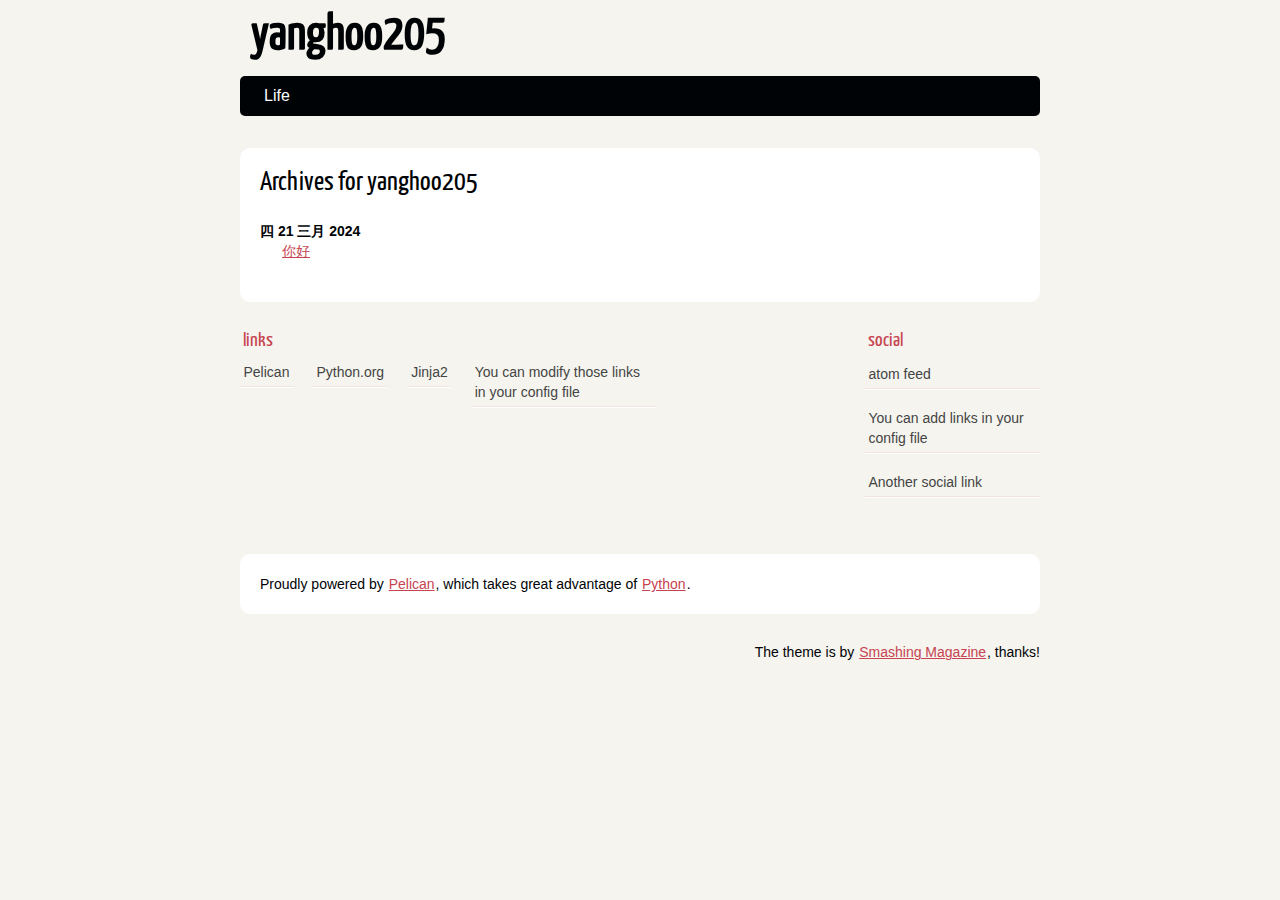
==== archives.html @ f71a0e78 "Generate Pelican site" ====
<!DOCTYPE html>
<html lang="zh">
        <head>
                        <meta charset="utf-8" />
                        <meta name="viewport" content="width=device-width, initial-scale=1.0" />
                        <meta name="generator" content="Pelican" />
                        <title>yanghoo205</title>
                        <link rel="stylesheet" href="/theme/css/main.css" />
                                <link href="/feeds/all.atom.xml" type="application/atom+xml" rel="alternate" title="yanghoo205 Atom Feed" />
        </head>

        <body id="index" class="home">
                <header id="banner" class="body">
                        <h1><a href="/">yanghoo205</a></h1>
                        <nav><ul>
                                                <li><a href="/category/life.html">Life</a></li>
                        </ul></nav>
                </header><!-- /#banner -->
    <section id="content" class="body">
        <h1>Archives for yanghoo205</h1>

        <dl>
                <dt>四 21 三月 2024</dt>
                <dd><a href="/ni-hao.html">你好</a></dd>
        </dl>
    </section>
                <section id="extras" class="body">
                                <div class="blogroll">
                                        <h2>links</h2>
                                        <ul>
                                                        <li><a href="https://getpelican.com/">Pelican</a></li>
                                                        <li><a href="https://www.python.org/">Python.org</a></li>
                                                        <li><a href="https://palletsprojects.com/p/jinja/">Jinja2</a></li>
                                                        <li><a href="#">You can modify those links in your config file</a></li>
                                        </ul>
                                </div><!-- /.blogroll -->
                                <div class="social">
                                        <h2>social</h2>
                                        <ul>
                                                        <li><a href="/feeds/all.atom.xml" type="application/atom+xml" rel="alternate">atom feed</a></li>

                                                        <li><a href="#">You can add links in your config file</a></li>
                                                        <li><a href="#">Another social link</a></li>
                                        </ul>
                                </div><!-- /.social -->
                </section><!-- /#extras -->

                <footer id="contentinfo" class="body">
                        <address id="about" class="vcard body">
                                Proudly powered by <a rel="nofollow" href="https://getpelican.com/">Pelican</a>, which takes great advantage of <a rel="nofollow" href="https://www.python.org/">Python</a>.
                        </address><!-- /#about -->

                        <p>The theme is by <a rel="nofollow" href="https://www.smashingmagazine.com/2009/08/designing-a-html-5-layout-from-scratch/">Smashing Magazine</a>, thanks!</p>
                </footer><!-- /#contentinfo -->

        </body>
</html>
---- theme/css/main.css ----
/*
	Name: Smashing HTML5
	Date: July 2009
	Description: Sample layout for HTML5 and CSS3 goodness.
	Version: 1.0
	License: MIT <https://opensource.org/licenses/MIT>
	Licensed by: Smashing Media GmbH <https://www.smashingmagazine.com/>
	Original author: Enrique Ramírez <http://enrique-ramirez.com/>
*/

/* Imports */
@import url("reset.css");
@import url("pygment.css");
@import url("typogrify.css");
@import url("fonts.css");

/***** Global *****/
/* Body */
body {
    background: #F5F4EF;
    color: #000305;
    font-size: 87.5%; /* Base font size: 14px */
    font-family: 'Trebuchet MS', Trebuchet, 'Lucida Sans Unicode', 'Lucida Grande', 'Lucida Sans', Arial, sans-serif;
    line-height: 1.429;
    margin: 0;
    padding: 0;
    text-align: left;
}

/* Headings */
h1 {font-size: 2em }
h2 {font-size: 1.571em}	/* 22px */
h3 {font-size: 1.429em}	/* 20px */
h4 {font-size: 1.286em}	/* 18px */
h5 {font-size: 1.143em}	/* 16px */
h6 {font-size: 1em}		/* 14px */

h1, h2, h3, h4, h5, h6 {
    font-weight: 400;
    line-height: 1.1;
    margin-bottom: .8em;
    font-family: 'Yanone Kaffeesatz', arial, serif;
}

h3, h4, h5, h6 { margin-top: .8em; }

hr { border: 2px solid #EEEEEE; }

/* Anchors */
a {outline: 0;}
a img {border: 0px; text-decoration: none;}
a:link, a:visited {
    color: #C74350;
    padding: 0 1px;
    text-decoration: underline;
}
a:hover, a:active {
    background-color: #C74350;
    color: #fff;
    text-decoration: none;
    text-shadow: 1px 1px 1px #333;
}

h1 a:hover {
    background-color: inherit
}

/* Paragraphs */
div.line-block,
p { margin-top: 1em;
    margin-bottom: 1em;}

strong, b {font-weight: bold;}
em, i {font-style: italic;}

/* Lists */
ul {
    list-style: outside disc;
    margin: 0em 0 0 1.5em;
}

ol {
    list-style: outside decimal;
    margin: 0em 0 0 1.5em;
}

li { margin-top: 0.5em;
    margin-bottom: 1em; }

.post-info {
    float:right;
    margin:10px;
    padding:5px;
}

.post-info p{
    margin-top: 1px;
    margin-bottom: 1px;
}

.readmore { float: right }

dl {margin: 0 0 1.5em 0;}
dt {font-weight: bold;}
dd {margin-left: 1.5em;}

pre{background-color:  rgb(238, 238, 238); padding: 10px; margin: 10px; overflow: auto;}

/* Quotes */
blockquote {
    margin: 20px;
    font-style: italic;
}
cite {}

q {}

div.note {
    float: right;
    margin: 5px;
    font-size: 85%;
    max-width: 300px;
}

/* Tables */
table {margin: .5em auto 1.5em auto; width: 98%;}

	/* Thead */
thead th {padding: .5em .4em; text-align: left;}
thead td {}

	/* Tbody */
tbody td {padding: .5em .4em;}
tbody th {}

tbody .alt td {}
tbody .alt th {}

	/* Tfoot */
tfoot th {}
tfoot td {}

/* HTML5 tags */
header, section, footer,
aside, nav, article, figure {
    display: block;
}

/***** Layout *****/
.body {clear: both; margin: 0 auto; max-width: 800px;}
img { max-width: 100%; }
img.right, figure.right, div.figure.align-right {
    float: right;
    margin: 0 0 2em 2em;
}
img.left, figure.left, div.figure.align-left {
    float: left;
    margin: 0 2em 2em 0;
}

/* .rst support */
div.figure img, figure img {  /* to fill figure exactly */
    max-width: 100%;
}
div.figure p.caption, figure p.caption { /* margin provided by figure */
    margin-top: 0;
    margin-bottom: 0;
}

/*
	Header
*****************/
#banner {
    margin: 0 auto;
    padding: 0.8em 0 0 0;
}

	/* Banner */
#banner h1 {
    font-size: 3.571em;
    line-height: 1.0;
    margin-bottom: .3em;
}

#banner h1 a:link, #banner h1 a:visited {
    color: #000305;
    display: block;
    font-weight: bold;
    margin: 0 0 0 .2em;
    text-decoration: none;
}
#banner h1 a:hover, #banner h1 a:active {
    background: none;
    color: #C74350;
    text-shadow: none;
}

#banner h1 strong {font-size: 0.36em; font-weight: normal;}

	/* Main Nav */
#banner nav {
    background: #000305;
    font-size: 1.143em;
    overflow: auto;
    line-height: 30px;
    margin: 0 auto 2em auto;
    padding: 0;
    text-align: center;
    max-width: 800px;

    border-radius: 5px;
    -moz-border-radius: 5px;
    -webkit-border-radius: 5px;
}

#banner nav ul {list-style: none; margin: 0 auto; max-width: 800px;}
#banner nav li {float: left; display: inline; margin: 0;}

#banner nav a:link, #banner nav a:visited {
    color: #fff;
    display: inline-block;
    height: 30px;
    padding: 5px 1.5em;
    text-decoration: none;
}
#banner nav a:hover, #banner nav a:active,
#banner nav .active a:link, #banner nav .active a:visited {
    background: #C74451;
    color: #fff;
    text-shadow: none !important;
}

#banner nav li:first-child a {
    border-top-left-radius: 5px;
    -moz-border-radius-topleft: 5px;
    -webkit-border-top-left-radius: 5px;

    border-bottom-left-radius: 5px;
    -moz-border-radius-bottomleft: 5px;
    -webkit-border-bottom-left-radius: 5px;
}

/*
	Featured
*****************/
#featured {
    background: #fff;
    margin-bottom: 2em;
    overflow: hidden;
    padding: 20px;
    max-width: 760px;

    border-radius: 10px;
    -moz-border-radius: 10px;
    -webkit-border-radius: 10px;
}

#featured figure {
    border: 2px solid #eee;
    float: right;
    margin: 0.786em 2em 0 5em;
    max-width: 248px;
}
#featured figure img {display: block; float: right;}

#featured h2 {color: #C74451; font-size: 1.714em; margin-bottom: 0.333em;}
#featured h3 {font-size: 1.429em; margin-bottom: .5em;}

#featured h3 a:link, #featured h3 a:visited {color: #000305; text-decoration: none;}
#featured h3 a:hover, #featured h3 a:active {color: #fff;}

/*
	Body
*****************/
#content {
    background: #fff;
    margin-bottom: 2em;
    overflow: hidden;
    padding: 20px 20px;
    max-width: 760px;

    border-radius: 10px;
    -moz-border-radius: 10px;
    -webkit-border-radius: 10px;
}

/*
	Extras
*****************/
#extras {margin: 0 auto 3em auto; overflow: hidden;}

#extras ul {list-style: none; margin: 0;}
#extras li {border-bottom: 1px solid #fff;}
#extras h2 {
    color: #C74350;
    font-size: 1.429em;
    margin-bottom: .25em;
    padding: 0 3px;
}

#extras a:link, #extras a:visited {
    color: #444;
    display: block;
    border-bottom: 1px solid #F4E3E3;
    text-decoration: none;
    padding: .3em .25em;
}

#extras a:hover, #extras a:active {color: #fff;}

	/* Blogroll */
#extras .blogroll {
    float: left;
    max-width: 615px;
}

#extras .blogroll li {float: left; margin: 0 20px 0 0; max-width: 185px;}

	/* Social */
#extras .social {
    float: right;
    max-width: 175px;
}

/*
	About
*****************/
#about {
    background: #fff;
    font-style: normal;
    margin-bottom: 2em;
    overflow: hidden;
    padding: 20px;
    text-align: left;
    max-width: 760px;

    border-radius: 10px;
    -moz-border-radius: 10px;
    -webkit-border-radius: 10px;
}

#about .primary {float: left; max-width: 165px;}
#about .primary strong {color: #C64350; display: block; font-size: 1.286em;}
#about .photo {float: left; margin: 5px 20px;}

#about .url:link, #about .url:visited {text-decoration: none;}

#about .bio {float: right; max-width: 500px;}

/*
	Footer
*****************/
#contentinfo {padding-bottom: 2em; text-align: right;}

/***** Sections *****/
/* Blog */
.hentry {
    display: block;
    clear: both;
    border-top: 1px solid #eee;
    padding: 1.5em 0;
}
li:first-child .hentry, #content > .hentry {border: 0; margin: 0;}
#content > .hentry {padding: 1em 0;}
.hentry img{display : none ;}
.entry-title {font-size: 3em; margin-bottom: 10px; margin-top: 0;}
.entry-title a:link, .entry-title a:visited {text-decoration: none; color: #333;}
.entry-title a:visited {background-color: #fff;}

.hentry .post-info * {font-style: normal;}

	/* Content */
.hentry footer {margin-bottom: 2em;}
.hentry footer address {display: inline;}
#posts-list footer address {display: block;}

	/* Blog Index */
#posts-list {list-style: none; margin: 0;}
#posts-list .hentry {padding-left: 10px; position: relative;}

#posts-list footer {
    left: 10px;
    position: relative;
    float: left;
    top: 0.5em;
    max-width: 190px;
}

	/* About the Author */
#about-author {
    background: #f9f9f9;
    clear: both;
    font-style: normal;
    margin: 2em 0;
    padding: 10px 20px 15px 20px;

    border-radius: 5px;
    -moz-border-radius: 5px;
    -webkit-border-radius: 5px;
}

#about-author strong {
    color: #C64350;
    clear: both;
    display: block;
    font-size: 1.429em;
}

#about-author .photo {border: 1px solid #ddd; float: left; margin: 5px 1em 0 0;}

	/* Comments */
#comments-list {list-style: none; margin: 0 1em;}
#comments-list blockquote {
    background: #f8f8f8;
    clear: both;
    font-style: normal;
    margin: 0;
    padding: 15px 20px;

    border-radius: 5px;
    -moz-border-radius: 5px;
    -webkit-border-radius: 5px;
}
#comments-list footer {color: #888; padding: .5em 1em 0 0; text-align: right;}

#comments-list li:nth-child(2n) blockquote {background: #F5f5f5;}

	/* Add a Comment */
#add-comment label {clear: left; float: left; text-align: left; max-width: 150px;}
#add-comment input[type='text'],
#add-comment input[type='email'],
#add-comment input[type='url'] {float: left; max-width: 200px;}

#add-comment textarea {float: left; height: 150px; max-width: 495px;}

#add-comment p.req {clear: both; margin: 0 .5em 1em 0; text-align: right;}

#add-comment input[type='submit'] {float: right; margin: 0 .5em;}
#add-comment * {margin-bottom: .5em;}
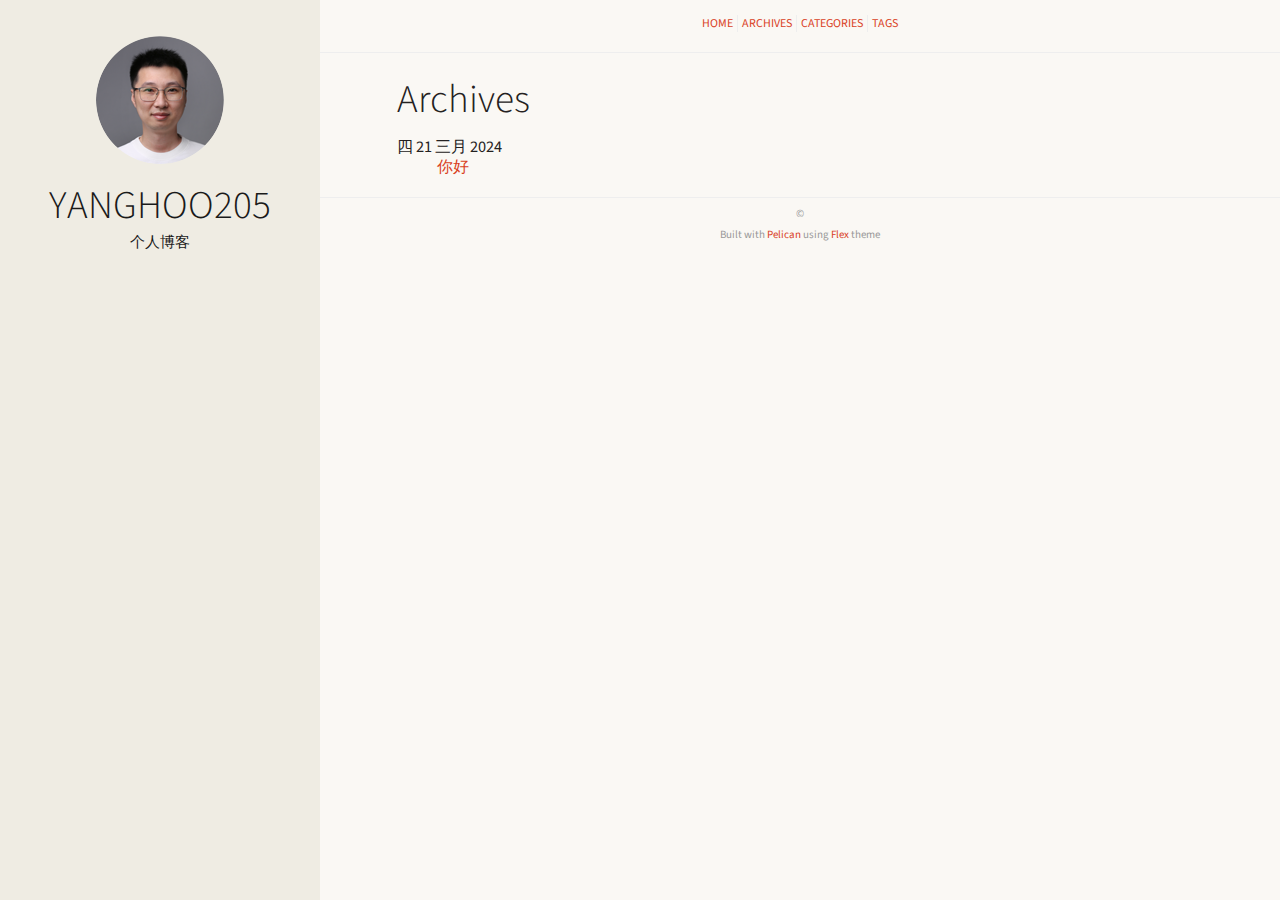
==== commit 633e474e: "Generate Pelican site" ====
--- a/archives.html
+++ b/archives.html
@@ -1,57 +1,133 @@
+
 <!DOCTYPE html>
 <html lang="zh">
-        <head>
-                        <meta charset="utf-8" />
-                        <meta name="viewport" content="width=device-width, initial-scale=1.0" />
-                        <meta name="generator" content="Pelican" />
-                        <title>yanghoo205</title>
-                        <link rel="stylesheet" href="/theme/css/main.css" />
-                                <link href="/feeds/all.atom.xml" type="application/atom+xml" rel="alternate" title="yanghoo205 Atom Feed" />
-        </head>
+<head>
+  <meta charset="utf-8" />
+  <meta http-equiv="X-UA-Compatible" content="IE=edge" />
+  <meta name="HandheldFriendly" content="True" />
+  <meta name="viewport" content="width=device-width, initial-scale=1.0" />
+  <meta name="robots" content="" />
 
-        <body id="index" class="home">
-                <header id="banner" class="body">
-                        <h1><a href="/">yanghoo205</a></h1>
-                        <nav><ul>
-                                                <li><a href="/category/life.html">Life</a></li>
-                        </ul></nav>
-                </header><!-- /#banner -->
-    <section id="content" class="body">
-        <h1>Archives for yanghoo205</h1>
+  <link href="https://fonts.googleapis.com/css2?family=Source+Code+Pro:ital,wght@0,400;0,700;1,400&family=Source+Sans+Pro:ital,wght@0,300;0,400;0,700;1,400&display=swap" rel="stylesheet">
 
-        <dl>
-                <dt>四 21 三月 2024</dt>
-                <dd><a href="/ni-hao.html">你好</a></dd>
-        </dl>
-    </section>
-                <section id="extras" class="body">
-                                <div class="blogroll">
-                                        <h2>links</h2>
-                                        <ul>
-                                                        <li><a href="https://getpelican.com/">Pelican</a></li>
-                                                        <li><a href="https://www.python.org/">Python.org</a></li>
-                                                        <li><a href="https://palletsprojects.com/p/jinja/">Jinja2</a></li>
-                                                        <li><a href="#">You can modify those links in your config file</a></li>
-                                        </ul>
-                                </div><!-- /.blogroll -->
-                                <div class="social">
-                                        <h2>social</h2>
-                                        <ul>
-                                                        <li><a href="/feeds/all.atom.xml" type="application/atom+xml" rel="alternate">atom feed</a></li>
+    <link rel="stylesheet" type="text/css" href="/theme/stylesheet/style.min.css">
 
-                                                        <li><a href="#">You can add links in your config file</a></li>
-                                                        <li><a href="#">Another social link</a></li>
-                                        </ul>
-                                </div><!-- /.social -->
-                </section><!-- /#extras -->
 
-                <footer id="contentinfo" class="body">
-                        <address id="about" class="vcard body">
-                                Proudly powered by <a rel="nofollow" href="https://getpelican.com/">Pelican</a>, which takes great advantage of <a rel="nofollow" href="https://www.python.org/">Python</a>.
-                        </address><!-- /#about -->
+    <link id="pygments-light-theme" rel="stylesheet" type="text/css"
+          href="/theme/pygments/monokai.min.css">
 
-                        <p>The theme is by <a rel="nofollow" href="https://www.smashingmagazine.com/2009/08/designing-a-html-5-layout-from-scratch/">Smashing Magazine</a>, thanks!</p>
-                </footer><!-- /#contentinfo -->
 
-        </body>
+
+  <link rel="stylesheet" type="text/css" href="/theme/font-awesome/css/fontawesome.css">
+  <link rel="stylesheet" type="text/css" href="/theme/font-awesome/css/brands.css">
+  <link rel="stylesheet" type="text/css" href="/theme/font-awesome/css/solid.css">
+
+
+
+  <!-- Chrome, Firefox OS and Opera -->
+  <meta name="theme-color" content="#333">
+  <!-- Windows Phone -->
+  <meta name="msapplication-navbutton-color" content="#333">
+  <!-- iOS Safari -->
+  <meta name="apple-mobile-web-app-capable" content="yes">
+  <meta name="apple-mobile-web-app-status-bar-style" content="black-translucent">
+  <!-- Microsoft EDGE -->
+  <meta name="msapplication-TileColor" content="#333">
+
+
+
+
+
+
+
+
+
+ 
+
+    <meta name="author" content="yes" />
+    <meta name="description" content="分享技术与生活" />
+  <meta property="og:site_name" content="yanghoo205"/>
+  <meta property="og:type" content="blog"/>
+  <meta property="og:title" content="yanghoo205"/>
+  <meta property="og:description" content="分享技术与生活"/>
+  <meta property="og:locale" content="en_US"/>
+  <meta property="og:url" content=""/>
+
+  <title>yanghoo205 &ndash; Archives</title>
+
+
+</head>
+<body class="light-theme">
+
+<aside>
+  <div>
+    <a href="/">
+      <img src="/theme/img/profile.png" alt="YANGHOO205" title="YANGHOO205">
+    </a>
+
+    <h1>
+      <a href="/">YANGHOO205</a>
+    </h1>
+
+    <p>个人博客</p>
+
+
+
+    <ul class="social">
+      <li>
+        <a class="sc-Github"
+           href="https://github.com/almensu"
+           target="_blank">
+          <i class="fa-brands fa-Github"></i>
+        </a>
+      </li>
+    </ul>
+  </div>
+
+</aside>
+  <main>
+
+<nav>
+  <a href="/">Home</a>
+
+  <a href="/archives.html">Archives</a>
+  <a href="/categories.html">Categories</a>
+  <a href="/tags.html">Tags</a>
+
+
+</nav>
+
+<article class="single">
+  <header>
+    <h1 id="archives">Archives</h1>
+  </header>
+  <div>
+    <dl>
+
+          <dt>四 21 三月 2024</dt>
+
+        <dd>
+          <a href="/ni-hao.html">你好</a>
+        </dd>
+    </dl>
+  </div>
+</article>
+
+<footer>
+<p>&copy;  </p>
+<p>
+Built with <a href="http://getpelican.com" target="_blank">Pelican</a> using <a href="http://bit.ly/flex-pelican" target="_blank">Flex</a> theme
+</p></footer>  </main>
+
+<script type="application/ld+json">
+{
+  "@context" : "http://schema.org",
+  "@type" : "Blog",
+  "name": " yanghoo205 ",
+  "url" : "",
+  "image": "",
+  "description": "分享技术与生活"
+}
+</script>
+</body>
 </html>--- a/theme/stylesheet/style.min.css
+++ b/theme/stylesheet/style.min.css
@@ -0,0 +1 @@
+body,html{width:100%;height:100%}h1,h2,h3,h4,h5,h6{font-weight:300;line-height:1.1}h1{font-size:2.4em}h2{font-size:2em}h3{font-size:1.6em}h4{font-size:1.36em}h5{font-size:1.2em}h6{font-size:1.1em}body{margin:0;padding:0;background-color:#faf8f4;color:#242121;font-family:'Source Sans Pro',Roboto,'Open Sans','Liberation Sans','DejaVu Sans',Verdana,Helvetica,Arial,sans-serif;font-size:1.02em;line-height:1.2em}a{color:#d9411e;text-decoration:none}a:hover{color:#ff5a09}hr{color:#eee;background-color:#eee;height:1px;border:none;margin-top:40px;margin-bottom:40px}img{max-width:100%}aside{background-color:#efece3;color:#1a1a1a;text-align:center}aside a{color:#1a1a1a}aside a:hover{color:#242121}aside div{padding:20px;margin:0}aside div img{border-radius:50%;max-width:140px}aside div h1{margin:15px 0 5px 0}aside div p{margin:0 0 15px 0;font-size:.92em}aside nav ul li{display:inline;line-height:1.6em;font-size:1.28em;text-transform:lowercase}main nav{text-align:center;text-transform:uppercase;padding:14px 0 14px 0;border-bottom:#eee 1px solid;font-size:0}main .translations a,main nav a{font-size:12px;padding:0 4px;border-right:#eee 1px solid}main .translations :last-child,main nav :last-child{border-right:none}main .neighbors{margin:4% 0 4% 0;height:20px}main .pagination{margin:4% 8% 4% 8%;height:20px}main .social-share p{font-size:.8em}main article{margin:0 8% 2% 8%}main article header h1,main article header h2{margin-bottom:0}main article header p{color:#999;font-size:.86em}main article header .translations{float:right}main article header .translations .active{font-weight:600}main article code,main article kbd,main article pre,main article samp{font-family:'Source Code Pro',Consolas,'Liberation Mono','DejaVu Sans Mono',monospace}main article blockquote,main article pre{background-color:rgba(128,128,128,.05);border-top-right-radius:5px;border-bottom-right-radius:5px;border-left:8px solid rgba(128,128,128,.075);border-left-width:10px}main article blockquote{margin:0;padding:10px 20px;font-weight:300;font-size:1.1em}main article pre{padding:4px;font-size:.9em;overflow-x:auto}main article samp{white-space:pre;display:block;overflow-x:auto}main article kbd{padding:.1em .6em;border:1px solid rgba(63,63,63,.25);box-shadow:0 1px 0 rgba(63,63,63,.25);background-color:#fff;color:#333;border-radius:3px;display:inline-block;margin:0 .1em;white-space:nowrap;font-size:.78em}main article :not(pre)>code{font-size:.8em;white-space:nowrap;color:#c25;padding:1px 3px;background-color:#f7f7f9;border:1px solid #e1e1e8;border-radius:3px}main article .comment-count{font-size:.8em}main article table{border-collapse:collapse;border-spacing:0}main article table thead:first-child tr:first-child th{border-top:0}main article table td,main article table th{padding:8px;line-height:20px;vertical-align:top;border-top:1px solid #ddd}main article table.highlighttable{width:100%;table-layout:fixed}main article table.highlighttable td{border-style:none;padding:0}main article table.highlighttable td.linenos{width:2.5em}main article table.highlighttable td.linenos pre{padding-right:.8em;background-color:inherit;text-align:right}main article section#isso-thread .auth-section .input-wrapper{margin-right:5px}main article .toc{margin-top:2em}main article .toc .toctitle{font-size:1.3em}main article .toc ul{list-style:none;padding-inline-start:1rem}main article .toc>ul{padding:0}main footer{padding-top:4px;border-top:#eee 1px solid}main footer p{margin:2px;text-align:center;padding:0 40px 0 40px;color:#999;font-size:11px}main footer span.footer-separator{margin:0 6px}.tag-cloud a{background-color:#d9411e;padding:.2em .6em .2em;font-size:.74em;line-height:1;color:#fff;text-align:center;white-space:nowrap;vertical-align:baseline;border-radius:.25em}.tag-cloud a:hover{background-color:#ff5a09}a.btn,section#isso-thread section.auth-section p.post-action input{background-color:#d9411e;padding:.6em .6em;font-size:.8em;line-height:1;color:#fff;text-align:center;white-space:nowrap;vertical-align:baseline;border:none;border-radius:.25em}a.btn:hover{background-color:#ff5a09}.center,.text-center{text-align:center}.img-center{margin-left:auto;margin-right:auto;display:block}.align-center{margin-left:auto;margin-right:auto;display:block}.float-left{float:left}.float-right{float:right}div.related-posts{margin:15px 0 15px 0;padding-bottom:20px;border-top:#eee 1px solid;border-bottom:#eee 1px solid}div.related-posts h4{margin:20px 0 25px 0}div.related-posts ul{font-size:1.1em;padding-left:12px}div.related-posts ul li{padding:4px 0 4px 0}ul.list,ul.related-posts,ul.social{list-style-type:none;margin:0;padding:0}ul.list{padding:1em 0 1em 0}ul.list li{padding:4px}ul.social{font-size:1.6em;padding-top:20px}ul.social li{display:inline}ul.social a:hover{z-index:2;-webkit-transform:translateY(-2px);transform:translateY(-2px)}ul.social a{display:inline-block;width:36px;height:36px;border-radius:100%;text-align:center;font-size:.8em;line-height:36px}ul.social a.sc-facebook{background-color:#3e5b98}ul.social a.sc-google{background-color:#d93e2d}ul.social a.sc-instagram{background-color:#125688}ul.social a.sc-keybase{background-color:#4c8dff}ul.social a.sc-pinterest{background-color:#c92619}ul.social a.sc-linkedin{background-color:#3371b7}ul.social a.sc-medium{background-color:#00ab6b}ul.social a.sc-rss{background-color:#f26109}ul.social a.sc-stack-overflow{background-color:#f90}ul.social a.sc-tumblr{background-color:#36465d}ul.social a.sc-twitch{background-color:#a970ff}ul.social a.sc-twitter{background-color:#4da7de}ul.social a.sc-youtube{background-color:#e02a20}ul.social a.sc-github,ul.social a.sc-github-alt{background-color:#111010}ul.social a.sc-at,ul.social a.sc-envelope,ul.social a.sc-mailbox{background-color:#578ad6}ul.social a.sc-reddit{background-color:#ff4500}ul.social a.sc-soundcloud{background-color:#f50}ul.social a.sc-gitlab{background-color:#fca326}ul.social a.sc-xing{background-color:#007575}ul.social a.sc-bitbucket{background-color:#0747a6}ul.social a.sc-mastodon{background-color:#3088d4}ul.social a.sc-diaspora{color:#000;background-color:#d5d5d5}ul.social a.sc-flickr{background-color:#ff0084}ul.social a.sc-lastfm{background-color:#d92323}.ads-aside{display:inline-block;height:90px;width:70%}.ads-responsive{display:inline-block;margin:6px 0 6px 0;width:90%;height:70px;margin-left:5%}@media screen and (min-width:768px){aside{width:25vw;height:100vh;position:fixed;z-index:1000;top:0;left:0}aside div{padding:36px 18px}aside div nav ul li{padding:0!important;display:block}aside div ul.social{padding-top:32px}main{height:100vh;position:relative;padding-left:25vw}main article{max-width:760px}main article ul.list li{padding:2px}.ads-aside{height:250px}.ads-responsive{height:90px}}div.admonition{margin-bottom:2.5rem;border-radius:4px;padding:.5em 1.25em 1.25em 1.25em}div.admonition p.admonition-title::before{display:inline-block;font-style:normal;font-variant:normal;text-rendering:auto;font-family:"Font Awesome 5 Free"}div.admonition p.admonition-title{font-weight:600;line-height:1.25em;margin-bottom:1.25em;margin-top:inherit}div.admonition div,div.admonition p,div.admonition pre{margin-bottom:0}div.admonition{color:#242121;background-color:#ccc}div.admonition.attention{color:#856404;background-color:#fff3cd}div.admonition.attention p.admonition-title::before{content:"\f071\00a0 "}div.admonition.caution{color:#856404;background-color:#fff3cd}div.admonition.caution p.admonition-title::before{content:"\f071\00a0 "}div.admonition.danger{color:#721c24;background-color:#f8d7da}div.admonition.danger p.admonition-title::before{content:"\f06a\00a0 "}div.admonition.error{color:#721c24;background-color:#f8d7da}div.admonition.error p.admonition-title::before{content:"\f06a\00a0 "}div.admonition.hint{color:#004085;background-color:#cce5ff}div.admonition.hint p.admonition-title::before{content:"\f0eb\00a0 "}div.admonition.important{color:#155724;background-color:#d4edda}div.admonition.important p.admonition-title::before{content:"\f05a\00a0 "}div.admonition.note{color:#155724;background-color:#d4edda}div.admonition.note p.admonition-title::before{content:"\f05a\00a0 "}div.admonition.tip{color:#004085;background-color:#cce5ff}div.admonition.tip p.admonition-title::before{content:"\f0eb\00a0 "}div.admonition.warning{color:#856404;background-color:#fff3cd}div.admonition.warning p.admonition-title::before{content:"\f071\00a0 "}div.figure,figure{font-size:90%;color:#6c757d}div.figure figcaption,figure figcaption{margin-top:.5em;text-align:center;color:#242121}div.figure img,figure img{vertical-align:middle;line-height:1;display:inline}div.figure p,figure p{margin-top:0;margin-bottom:0}div.figure p.caption,figure p.caption{font-style:italic}div.figure div.legend,figure div.legend{text-align:initial}div.figure.align-left,figure.align-left{text-align:left}div.figure.align-center,figure.align-center{text-align:center}div.figure.align-right,figure.align-right{text-align:right}.github-corner:hover .octo-arm{animation:octocat-wave 560ms ease-in-out}@keyframes octocat-wave{0%,100%{transform:rotate(0)}20%,60%{transform:rotate(-25deg)}40%,80%{transform:rotate(10deg)}}@media (max-width:500px){.github-corner:hover .octo-arm{animation:none}.github-corner .octo-arm{animation:octocat-wave 560ms ease-in-out}}--- a/theme/pygments/monokai.min.css
+++ b/theme/pygments/monokai.min.css
@@ -0,0 +1 @@
+.highlight .hll{background-color:#49483e}.highlight{background:#272822;color:#f8f8f2}.highlight .c{color:#75715e}.highlight .err{color:#960050;background-color:#1e0010}.highlight .k{color:#66d9ef}.highlight .l{color:#ae81ff}.highlight .n{color:#f8f8f2}.highlight .o{color:#f92672}.highlight .p{color:#f8f8f2}.highlight .c1,.highlight .ch,.highlight .cm,.highlight .cp,.highlight .cpf,.highlight .cs{color:#75715e}.highlight .gd{color:#f92672}.highlight .ge{font-style:italic}.highlight .gi{color:#a6e22e}.highlight .go{color:#66d9ef}.highlight .gp{color:#f92672}.highlight .gp,.highlight .gs{font-weight:700}.highlight .gu{color:#75715e}.highlight .kc,.highlight .kd{color:#66d9ef}.highlight .kn{color:#f92672}.highlight .kp,.highlight .kr,.highlight .kt{color:#66d9ef}.highlight .ld{color:#e6db74}.highlight .m{color:#ae81ff}.highlight .s{color:#e6db74}.highlight .na{color:#a6e22e}.highlight .nb{color:#f8f8f2}.highlight .nc{color:#a6e22e}.highlight .no{color:#66d9ef}.highlight .nd{color:#a6e22e}.highlight .ni{color:#f8f8f2}.highlight .ne,.highlight .nf{color:#a6e22e}.highlight .nl,.highlight .nn{color:#f8f8f2}.highlight .nx{color:#a6e22e}.highlight .py{color:#f8f8f2}.highlight .nt{color:#f92672}.highlight .nv{color:#f8f8f2}.highlight .ow{color:#f92672}.highlight .w{color:#f8f8f2}.highlight .mb,.highlight .mf,.highlight .mh,.highlight .mi,.highlight .mo{color:#ae81ff}.highlight .dl,.highlight .s2,.highlight .sa,.highlight .sb,.highlight .sc,.highlight .sd{color:#e6db74}.highlight .se{color:#ae81ff}.highlight .s1,.highlight .sh,.highlight .si,.highlight .sr,.highlight .ss,.highlight .sx{color:#e6db74}.highlight .bp{color:#f8f8f2}.highlight .fm{color:#a6e22e}.highlight .vc,.highlight .vg,.highlight .vi,.highlight .vm{color:#f8f8f2}.highlight .il{color:#ae81ff}.literal-block .hll{background-color:#49483e}.literal-block{background:#272822;color:#f8f8f2}.literal-block .c{color:#75715e}.literal-block .err{color:#960050;background-color:#1e0010}.literal-block .k{color:#66d9ef}.literal-block .l{color:#ae81ff}.literal-block .n{color:#f8f8f2}.literal-block .o{color:#f92672}.literal-block .p{color:#f8f8f2}.literal-block .c1,.literal-block .ch,.literal-block .cm,.literal-block .cp,.literal-block .cpf,.literal-block .cs{color:#75715e}.literal-block .gd{color:#f92672}.literal-block .ge{font-style:italic}.literal-block .gi{color:#a6e22e}.literal-block .go{color:#66d9ef}.literal-block .gp{color:#f92672;font-weight:700}.literal-block .gs{font-weight:700}.literal-block .gu{color:#75715e}.literal-block .kc,.literal-block .kd{color:#66d9ef}.literal-block .kn{color:#f92672}.literal-block .kp,.literal-block .kr,.literal-block .kt{color:#66d9ef}.literal-block .ld{color:#e6db74}.literal-block .m{color:#ae81ff}.literal-block .s{color:#e6db74}.literal-block .na{color:#a6e22e}.literal-block .nb{color:#f8f8f2}.literal-block .nc{color:#a6e22e}.literal-block .no{color:#66d9ef}.literal-block .nd{color:#a6e22e}.literal-block .ni{color:#f8f8f2}.literal-block .ne,.literal-block .nf{color:#a6e22e}.literal-block .nl,.literal-block .nn{color:#f8f8f2}.literal-block .nx{color:#a6e22e}.literal-block .py{color:#f8f8f2}.literal-block .nt{color:#f92672}.literal-block .nv{color:#f8f8f2}.literal-block .ow{color:#f92672}.literal-block .w{color:#f8f8f2}.literal-block .mb,.literal-block .mf,.literal-block .mh,.literal-block .mi,.literal-block .mo{color:#ae81ff}.literal-block .dl,.literal-block .s2,.literal-block .sa,.literal-block .sb,.literal-block .sc,.literal-block .sd{color:#e6db74}.literal-block .se{color:#ae81ff}.literal-block .s1,.literal-block .sh,.literal-block .si,.literal-block .sr,.literal-block .ss,.literal-block .sx{color:#e6db74}.literal-block .bp{color:#f8f8f2}.literal-block .fm{color:#a6e22e}.literal-block .vc,.literal-block .vg,.literal-block .vi,.literal-block .vm{color:#f8f8f2}.literal-block .il{color:#ae81ff}--- a/theme/font-awesome/css/brands.css
+++ b/theme/font-awesome/css/brands.css
@@ -0,0 +1,1432 @@
+/*!
+ * Font Awesome Free 6.1.1 by @fontawesome - https://fontawesome.com
+ * License - https://fontawesome.com/license/free (Icons: CC BY 4.0, Fonts: SIL OFL 1.1, Code: MIT License)
+ * Copyright 2022 Fonticons, Inc.
+ */
+:root, :host {
+  --fa-font-brands: normal 400 1em/1 "Font Awesome 6 Brands"; }
+
+@font-face {
+  font-family: 'Font Awesome 6 Brands';
+  font-style: normal;
+  font-weight: 400;
+  font-display: block;
+  src: url("../webfonts/fa-brands-400.woff2") format("woff2"), url("../webfonts/fa-brands-400.ttf") format("truetype"); }
+
+.fab,
+.fa-brands {
+  font-family: 'Font Awesome 6 Brands';
+  font-weight: 400; }
+
+.fa-42-group:before {
+  content: "\e080"; }
+
+.fa-innosoft:before {
+  content: "\e080"; }
+
+.fa-500px:before {
+  content: "\f26e"; }
+
+.fa-accessible-icon:before {
+  content: "\f368"; }
+
+.fa-accusoft:before {
+  content: "\f369"; }
+
+.fa-adn:before {
+  content: "\f170"; }
+
+.fa-adversal:before {
+  content: "\f36a"; }
+
+.fa-affiliatetheme:before {
+  content: "\f36b"; }
+
+.fa-airbnb:before {
+  content: "\f834"; }
+
+.fa-algolia:before {
+  content: "\f36c"; }
+
+.fa-alipay:before {
+  content: "\f642"; }
+
+.fa-amazon:before {
+  content: "\f270"; }
+
+.fa-amazon-pay:before {
+  content: "\f42c"; }
+
+.fa-amilia:before {
+  content: "\f36d"; }
+
+.fa-android:before {
+  content: "\f17b"; }
+
+.fa-angellist:before {
+  content: "\f209"; }
+
+.fa-angrycreative:before {
+  content: "\f36e"; }
+
+.fa-angular:before {
+  content: "\f420"; }
+
+.fa-app-store:before {
+  content: "\f36f"; }
+
+.fa-app-store-ios:before {
+  content: "\f370"; }
+
+.fa-apper:before {
+  content: "\f371"; }
+
+.fa-apple:before {
+  content: "\f179"; }
+
+.fa-apple-pay:before {
+  content: "\f415"; }
+
+.fa-artstation:before {
+  content: "\f77a"; }
+
+.fa-asymmetrik:before {
+  content: "\f372"; }
+
+.fa-atlassian:before {
+  content: "\f77b"; }
+
+.fa-audible:before {
+  content: "\f373"; }
+
+.fa-autoprefixer:before {
+  content: "\f41c"; }
+
+.fa-avianex:before {
+  content: "\f374"; }
+
+.fa-aviato:before {
+  content: "\f421"; }
+
+.fa-aws:before {
+  content: "\f375"; }
+
+.fa-bandcamp:before {
+  content: "\f2d5"; }
+
+.fa-battle-net:before {
+  content: "\f835"; }
+
+.fa-behance:before {
+  content: "\f1b4"; }
+
+.fa-behance-square:before {
+  content: "\f1b5"; }
+
+.fa-bilibili:before {
+  content: "\e3d9"; }
+
+.fa-bimobject:before {
+  content: "\f378"; }
+
+.fa-bitbucket:before {
+  content: "\f171"; }
+
+.fa-bitcoin:before {
+  content: "\f379"; }
+
+.fa-bity:before {
+  content: "\f37a"; }
+
+.fa-black-tie:before {
+  content: "\f27e"; }
+
+.fa-blackberry:before {
+  content: "\f37b"; }
+
+.fa-blogger:before {
+  content: "\f37c"; }
+
+.fa-blogger-b:before {
+  content: "\f37d"; }
+
+.fa-bluetooth:before {
+  content: "\f293"; }
+
+.fa-bluetooth-b:before {
+  content: "\f294"; }
+
+.fa-bootstrap:before {
+  content: "\f836"; }
+
+.fa-bots:before {
+  content: "\e340"; }
+
+.fa-btc:before {
+  content: "\f15a"; }
+
+.fa-buffer:before {
+  content: "\f837"; }
+
+.fa-buromobelexperte:before {
+  content: "\f37f"; }
+
+.fa-buy-n-large:before {
+  content: "\f8a6"; }
+
+.fa-buysellads:before {
+  content: "\f20d"; }
+
+.fa-canadian-maple-leaf:before {
+  content: "\f785"; }
+
+.fa-cc-amazon-pay:before {
+  content: "\f42d"; }
+
+.fa-cc-amex:before {
+  content: "\f1f3"; }
+
+.fa-cc-apple-pay:before {
+  content: "\f416"; }
+
+.fa-cc-diners-club:before {
+  content: "\f24c"; }
+
+.fa-cc-discover:before {
+  content: "\f1f2"; }
+
+.fa-cc-jcb:before {
+  content: "\f24b"; }
+
+.fa-cc-mastercard:before {
+  content: "\f1f1"; }
+
+.fa-cc-paypal:before {
+  content: "\f1f4"; }
+
+.fa-cc-stripe:before {
+  content: "\f1f5"; }
+
+.fa-cc-visa:before {
+  content: "\f1f0"; }
+
+.fa-centercode:before {
+  content: "\f380"; }
+
+.fa-centos:before {
+  content: "\f789"; }
+
+.fa-chrome:before {
+  content: "\f268"; }
+
+.fa-chromecast:before {
+  content: "\f838"; }
+
+.fa-cloudflare:before {
+  content: "\e07d"; }
+
+.fa-cloudscale:before {
+  content: "\f383"; }
+
+.fa-cloudsmith:before {
+  content: "\f384"; }
+
+.fa-cloudversify:before {
+  content: "\f385"; }
+
+.fa-cmplid:before {
+  content: "\e360"; }
+
+.fa-codepen:before {
+  content: "\f1cb"; }
+
+.fa-codiepie:before {
+  content: "\f284"; }
+
+.fa-confluence:before {
+  content: "\f78d"; }
+
+.fa-connectdevelop:before {
+  content: "\f20e"; }
+
+.fa-contao:before {
+  content: "\f26d"; }
+
+.fa-cotton-bureau:before {
+  content: "\f89e"; }
+
+.fa-cpanel:before {
+  content: "\f388"; }
+
+.fa-creative-commons:before {
+  content: "\f25e"; }
+
+.fa-creative-commons-by:before {
+  content: "\f4e7"; }
+
+.fa-creative-commons-nc:before {
+  content: "\f4e8"; }
+
+.fa-creative-commons-nc-eu:before {
+  content: "\f4e9"; }
+
+.fa-creative-commons-nc-jp:before {
+  content: "\f4ea"; }
+
+.fa-creative-commons-nd:before {
+  content: "\f4eb"; }
+
+.fa-creative-commons-pd:before {
+  content: "\f4ec"; }
+
+.fa-creative-commons-pd-alt:before {
+  content: "\f4ed"; }
+
+.fa-creative-commons-remix:before {
+  content: "\f4ee"; }
+
+.fa-creative-commons-sa:before {
+  content: "\f4ef"; }
+
+.fa-creative-commons-sampling:before {
+  content: "\f4f0"; }
+
+.fa-creative-commons-sampling-plus:before {
+  content: "\f4f1"; }
+
+.fa-creative-commons-share:before {
+  content: "\f4f2"; }
+
+.fa-creative-commons-zero:before {
+  content: "\f4f3"; }
+
+.fa-critical-role:before {
+  content: "\f6c9"; }
+
+.fa-css3:before {
+  content: "\f13c"; }
+
+.fa-css3-alt:before {
+  content: "\f38b"; }
+
+.fa-cuttlefish:before {
+  content: "\f38c"; }
+
+.fa-d-and-d:before {
+  content: "\f38d"; }
+
+.fa-d-and-d-beyond:before {
+  content: "\f6ca"; }
+
+.fa-dailymotion:before {
+  content: "\e052"; }
+
+.fa-dashcube:before {
+  content: "\f210"; }
+
+.fa-deezer:before {
+  content: "\e077"; }
+
+.fa-delicious:before {
+  content: "\f1a5"; }
+
+.fa-deploydog:before {
+  content: "\f38e"; }
+
+.fa-deskpro:before {
+  content: "\f38f"; }
+
+.fa-dev:before {
+  content: "\f6cc"; }
+
+.fa-deviantart:before {
+  content: "\f1bd"; }
+
+.fa-dhl:before {
+  content: "\f790"; }
+
+.fa-diaspora:before {
+  content: "\f791"; }
+
+.fa-digg:before {
+  content: "\f1a6"; }
+
+.fa-digital-ocean:before {
+  content: "\f391"; }
+
+.fa-discord:before {
+  content: "\f392"; }
+
+.fa-discourse:before {
+  content: "\f393"; }
+
+.fa-dochub:before {
+  content: "\f394"; }
+
+.fa-docker:before {
+  content: "\f395"; }
+
+.fa-draft2digital:before {
+  content: "\f396"; }
+
+.fa-dribbble:before {
+  content: "\f17d"; }
+
+.fa-dribbble-square:before {
+  content: "\f397"; }
+
+.fa-dropbox:before {
+  content: "\f16b"; }
+
+.fa-drupal:before {
+  content: "\f1a9"; }
+
+.fa-dyalog:before {
+  content: "\f399"; }
+
+.fa-earlybirds:before {
+  content: "\f39a"; }
+
+.fa-ebay:before {
+  content: "\f4f4"; }
+
+.fa-edge:before {
+  content: "\f282"; }
+
+.fa-edge-legacy:before {
+  content: "\e078"; }
+
+.fa-elementor:before {
+  content: "\f430"; }
+
+.fa-ello:before {
+  content: "\f5f1"; }
+
+.fa-ember:before {
+  content: "\f423"; }
+
+.fa-empire:before {
+  content: "\f1d1"; }
+
+.fa-envira:before {
+  content: "\f299"; }
+
+.fa-erlang:before {
+  content: "\f39d"; }
+
+.fa-ethereum:before {
+  content: "\f42e"; }
+
+.fa-etsy:before {
+  content: "\f2d7"; }
+
+.fa-evernote:before {
+  content: "\f839"; }
+
+.fa-expeditedssl:before {
+  content: "\f23e"; }
+
+.fa-facebook:before {
+  content: "\f09a"; }
+
+.fa-facebook-f:before {
+  content: "\f39e"; }
+
+.fa-facebook-messenger:before {
+  content: "\f39f"; }
+
+.fa-facebook-square:before {
+  content: "\f082"; }
+
+.fa-fantasy-flight-games:before {
+  content: "\f6dc"; }
+
+.fa-fedex:before {
+  content: "\f797"; }
+
+.fa-fedora:before {
+  content: "\f798"; }
+
+.fa-figma:before {
+  content: "\f799"; }
+
+.fa-firefox:before {
+  content: "\f269"; }
+
+.fa-firefox-browser:before {
+  content: "\e007"; }
+
+.fa-first-order:before {
+  content: "\f2b0"; }
+
+.fa-first-order-alt:before {
+  content: "\f50a"; }
+
+.fa-firstdraft:before {
+  content: "\f3a1"; }
+
+.fa-flickr:before {
+  content: "\f16e"; }
+
+.fa-flipboard:before {
+  content: "\f44d"; }
+
+.fa-fly:before {
+  content: "\f417"; }
+
+.fa-font-awesome:before {
+  content: "\f2b4"; }
+
+.fa-font-awesome-flag:before {
+  content: "\f2b4"; }
+
+.fa-font-awesome-logo-full:before {
+  content: "\f2b4"; }
+
+.fa-fonticons:before {
+  content: "\f280"; }
+
+.fa-fonticons-fi:before {
+  content: "\f3a2"; }
+
+.fa-fort-awesome:before {
+  content: "\f286"; }
+
+.fa-fort-awesome-alt:before {
+  content: "\f3a3"; }
+
+.fa-forumbee:before {
+  content: "\f211"; }
+
+.fa-foursquare:before {
+  content: "\f180"; }
+
+.fa-free-code-camp:before {
+  content: "\f2c5"; }
+
+.fa-freebsd:before {
+  content: "\f3a4"; }
+
+.fa-fulcrum:before {
+  content: "\f50b"; }
+
+.fa-galactic-republic:before {
+  content: "\f50c"; }
+
+.fa-galactic-senate:before {
+  content: "\f50d"; }
+
+.fa-get-pocket:before {
+  content: "\f265"; }
+
+.fa-gg:before {
+  content: "\f260"; }
+
+.fa-gg-circle:before {
+  content: "\f261"; }
+
+.fa-git:before {
+  content: "\f1d3"; }
+
+.fa-git-alt:before {
+  content: "\f841"; }
+
+.fa-git-square:before {
+  content: "\f1d2"; }
+
+.fa-github:before {
+  content: "\f09b"; }
+
+.fa-github-alt:before {
+  content: "\f113"; }
+
+.fa-github-square:before {
+  content: "\f092"; }
+
+.fa-gitkraken:before {
+  content: "\f3a6"; }
+
+.fa-gitlab:before {
+  content: "\f296"; }
+
+.fa-gitter:before {
+  content: "\f426"; }
+
+.fa-glide:before {
+  content: "\f2a5"; }
+
+.fa-glide-g:before {
+  content: "\f2a6"; }
+
+.fa-gofore:before {
+  content: "\f3a7"; }
+
+.fa-golang:before {
+  content: "\e40f"; }
+
+.fa-goodreads:before {
+  content: "\f3a8"; }
+
+.fa-goodreads-g:before {
+  content: "\f3a9"; }
+
+.fa-google:before {
+  content: "\f1a0"; }
+
+.fa-google-drive:before {
+  content: "\f3aa"; }
+
+.fa-google-pay:before {
+  content: "\e079"; }
+
+.fa-google-play:before {
+  content: "\f3ab"; }
+
+.fa-google-plus:before {
+  content: "\f2b3"; }
+
+.fa-google-plus-g:before {
+  content: "\f0d5"; }
+
+.fa-google-plus-square:before {
+  content: "\f0d4"; }
+
+.fa-google-wallet:before {
+  content: "\f1ee"; }
+
+.fa-gratipay:before {
+  content: "\f184"; }
+
+.fa-grav:before {
+  content: "\f2d6"; }
+
+.fa-gripfire:before {
+  content: "\f3ac"; }
+
+.fa-grunt:before {
+  content: "\f3ad"; }
+
+.fa-guilded:before {
+  content: "\e07e"; }
+
+.fa-gulp:before {
+  content: "\f3ae"; }
+
+.fa-hacker-news:before {
+  content: "\f1d4"; }
+
+.fa-hacker-news-square:before {
+  content: "\f3af"; }
+
+.fa-hackerrank:before {
+  content: "\f5f7"; }
+
+.fa-hashnode:before {
+  content: "\e499"; }
+
+.fa-hips:before {
+  content: "\f452"; }
+
+.fa-hire-a-helper:before {
+  content: "\f3b0"; }
+
+.fa-hive:before {
+  content: "\e07f"; }
+
+.fa-hooli:before {
+  content: "\f427"; }
+
+.fa-hornbill:before {
+  content: "\f592"; }
+
+.fa-hotjar:before {
+  content: "\f3b1"; }
+
+.fa-houzz:before {
+  content: "\f27c"; }
+
+.fa-html5:before {
+  content: "\f13b"; }
+
+.fa-hubspot:before {
+  content: "\f3b2"; }
+
+.fa-ideal:before {
+  content: "\e013"; }
+
+.fa-imdb:before {
+  content: "\f2d8"; }
+
+.fa-instagram:before {
+  content: "\f16d"; }
+
+.fa-instagram-square:before {
+  content: "\e055"; }
+
+.fa-instalod:before {
+  content: "\e081"; }
+
+.fa-intercom:before {
+  content: "\f7af"; }
+
+.fa-internet-explorer:before {
+  content: "\f26b"; }
+
+.fa-invision:before {
+  content: "\f7b0"; }
+
+.fa-ioxhost:before {
+  content: "\f208"; }
+
+.fa-itch-io:before {
+  content: "\f83a"; }
+
+.fa-itunes:before {
+  content: "\f3b4"; }
+
+.fa-itunes-note:before {
+  content: "\f3b5"; }
+
+.fa-java:before {
+  content: "\f4e4"; }
+
+.fa-jedi-order:before {
+  content: "\f50e"; }
+
+.fa-jenkins:before {
+  content: "\f3b6"; }
+
+.fa-jira:before {
+  content: "\f7b1"; }
+
+.fa-joget:before {
+  content: "\f3b7"; }
+
+.fa-joomla:before {
+  content: "\f1aa"; }
+
+.fa-js:before {
+  content: "\f3b8"; }
+
+.fa-js-square:before {
+  content: "\f3b9"; }
+
+.fa-jsfiddle:before {
+  content: "\f1cc"; }
+
+.fa-kaggle:before {
+  content: "\f5fa"; }
+
+.fa-keybase:before {
+  content: "\f4f5"; }
+
+.fa-keycdn:before {
+  content: "\f3ba"; }
+
+.fa-kickstarter:before {
+  content: "\f3bb"; }
+
+.fa-kickstarter-k:before {
+  content: "\f3bc"; }
+
+.fa-korvue:before {
+  content: "\f42f"; }
+
+.fa-laravel:before {
+  content: "\f3bd"; }
+
+.fa-lastfm:before {
+  content: "\f202"; }
+
+.fa-lastfm-square:before {
+  content: "\f203"; }
+
+.fa-leanpub:before {
+  content: "\f212"; }
+
+.fa-less:before {
+  content: "\f41d"; }
+
+.fa-line:before {
+  content: "\f3c0"; }
+
+.fa-linkedin:before {
+  content: "\f08c"; }
+
+.fa-linkedin-in:before {
+  content: "\f0e1"; }
+
+.fa-linode:before {
+  content: "\f2b8"; }
+
+.fa-linux:before {
+  content: "\f17c"; }
+
+.fa-lyft:before {
+  content: "\f3c3"; }
+
+.fa-magento:before {
+  content: "\f3c4"; }
+
+.fa-mailchimp:before {
+  content: "\f59e"; }
+
+.fa-mandalorian:before {
+  content: "\f50f"; }
+
+.fa-markdown:before {
+  content: "\f60f"; }
+
+.fa-mastodon:before {
+  content: "\f4f6"; }
+
+.fa-maxcdn:before {
+  content: "\f136"; }
+
+.fa-mdb:before {
+  content: "\f8ca"; }
+
+.fa-medapps:before {
+  content: "\f3c6"; }
+
+.fa-medium:before {
+  content: "\f23a"; }
+
+.fa-medium-m:before {
+  content: "\f23a"; }
+
+.fa-medrt:before {
+  content: "\f3c8"; }
+
+.fa-meetup:before {
+  content: "\f2e0"; }
+
+.fa-megaport:before {
+  content: "\f5a3"; }
+
+.fa-mendeley:before {
+  content: "\f7b3"; }
+
+.fa-microblog:before {
+  content: "\e01a"; }
+
+.fa-microsoft:before {
+  content: "\f3ca"; }
+
+.fa-mix:before {
+  content: "\f3cb"; }
+
+.fa-mixcloud:before {
+  content: "\f289"; }
+
+.fa-mixer:before {
+  content: "\e056"; }
+
+.fa-mizuni:before {
+  content: "\f3cc"; }
+
+.fa-modx:before {
+  content: "\f285"; }
+
+.fa-monero:before {
+  content: "\f3d0"; }
+
+.fa-napster:before {
+  content: "\f3d2"; }
+
+.fa-neos:before {
+  content: "\f612"; }
+
+.fa-nfc-directional:before {
+  content: "\e530"; }
+
+.fa-nfc-symbol:before {
+  content: "\e531"; }
+
+.fa-nimblr:before {
+  content: "\f5a8"; }
+
+.fa-node:before {
+  content: "\f419"; }
+
+.fa-node-js:before {
+  content: "\f3d3"; }
+
+.fa-npm:before {
+  content: "\f3d4"; }
+
+.fa-ns8:before {
+  content: "\f3d5"; }
+
+.fa-nutritionix:before {
+  content: "\f3d6"; }
+
+.fa-octopus-deploy:before {
+  content: "\e082"; }
+
+.fa-odnoklassniki:before {
+  content: "\f263"; }
+
+.fa-odnoklassniki-square:before {
+  content: "\f264"; }
+
+.fa-old-republic:before {
+  content: "\f510"; }
+
+.fa-opencart:before {
+  content: "\f23d"; }
+
+.fa-openid:before {
+  content: "\f19b"; }
+
+.fa-opera:before {
+  content: "\f26a"; }
+
+.fa-optin-monster:before {
+  content: "\f23c"; }
+
+.fa-orcid:before {
+  content: "\f8d2"; }
+
+.fa-osi:before {
+  content: "\f41a"; }
+
+.fa-padlet:before {
+  content: "\e4a0"; }
+
+.fa-page4:before {
+  content: "\f3d7"; }
+
+.fa-pagelines:before {
+  content: "\f18c"; }
+
+.fa-palfed:before {
+  content: "\f3d8"; }
+
+.fa-patreon:before {
+  content: "\f3d9"; }
+
+.fa-paypal:before {
+  content: "\f1ed"; }
+
+.fa-perbyte:before {
+  content: "\e083"; }
+
+.fa-periscope:before {
+  content: "\f3da"; }
+
+.fa-phabricator:before {
+  content: "\f3db"; }
+
+.fa-phoenix-framework:before {
+  content: "\f3dc"; }
+
+.fa-phoenix-squadron:before {
+  content: "\f511"; }
+
+.fa-php:before {
+  content: "\f457"; }
+
+.fa-pied-piper:before {
+  content: "\f2ae"; }
+
+.fa-pied-piper-alt:before {
+  content: "\f1a8"; }
+
+.fa-pied-piper-hat:before {
+  content: "\f4e5"; }
+
+.fa-pied-piper-pp:before {
+  content: "\f1a7"; }
+
+.fa-pied-piper-square:before {
+  content: "\e01e"; }
+
+.fa-pinterest:before {
+  content: "\f0d2"; }
+
+.fa-pinterest-p:before {
+  content: "\f231"; }
+
+.fa-pinterest-square:before {
+  content: "\f0d3"; }
+
+.fa-pix:before {
+  content: "\e43a"; }
+
+.fa-playstation:before {
+  content: "\f3df"; }
+
+.fa-product-hunt:before {
+  content: "\f288"; }
+
+.fa-pushed:before {
+  content: "\f3e1"; }
+
+.fa-python:before {
+  content: "\f3e2"; }
+
+.fa-qq:before {
+  content: "\f1d6"; }
+
+.fa-quinscape:before {
+  content: "\f459"; }
+
+.fa-quora:before {
+  content: "\f2c4"; }
+
+.fa-r-project:before {
+  content: "\f4f7"; }
+
+.fa-raspberry-pi:before {
+  content: "\f7bb"; }
+
+.fa-ravelry:before {
+  content: "\f2d9"; }
+
+.fa-react:before {
+  content: "\f41b"; }
+
+.fa-reacteurope:before {
+  content: "\f75d"; }
+
+.fa-readme:before {
+  content: "\f4d5"; }
+
+.fa-rebel:before {
+  content: "\f1d0"; }
+
+.fa-red-river:before {
+  content: "\f3e3"; }
+
+.fa-reddit:before {
+  content: "\f1a1"; }
+
+.fa-reddit-alien:before {
+  content: "\f281"; }
+
+.fa-reddit-square:before {
+  content: "\f1a2"; }
+
+.fa-redhat:before {
+  content: "\f7bc"; }
+
+.fa-renren:before {
+  content: "\f18b"; }
+
+.fa-replyd:before {
+  content: "\f3e6"; }
+
+.fa-researchgate:before {
+  content: "\f4f8"; }
+
+.fa-resolving:before {
+  content: "\f3e7"; }
+
+.fa-rev:before {
+  content: "\f5b2"; }
+
+.fa-rocketchat:before {
+  content: "\f3e8"; }
+
+.fa-rockrms:before {
+  content: "\f3e9"; }
+
+.fa-rust:before {
+  content: "\e07a"; }
+
+.fa-safari:before {
+  content: "\f267"; }
+
+.fa-salesforce:before {
+  content: "\f83b"; }
+
+.fa-sass:before {
+  content: "\f41e"; }
+
+.fa-schlix:before {
+  content: "\f3ea"; }
+
+.fa-screenpal:before {
+  content: "\e570"; }
+
+.fa-scribd:before {
+  content: "\f28a"; }
+
+.fa-searchengin:before {
+  content: "\f3eb"; }
+
+.fa-sellcast:before {
+  content: "\f2da"; }
+
+.fa-sellsy:before {
+  content: "\f213"; }
+
+.fa-servicestack:before {
+  content: "\f3ec"; }
+
+.fa-shirtsinbulk:before {
+  content: "\f214"; }
+
+.fa-shopify:before {
+  content: "\e057"; }
+
+.fa-shopware:before {
+  content: "\f5b5"; }
+
+.fa-simplybuilt:before {
+  content: "\f215"; }
+
+.fa-sistrix:before {
+  content: "\f3ee"; }
+
+.fa-sith:before {
+  content: "\f512"; }
+
+.fa-sitrox:before {
+  content: "\e44a"; }
+
+.fa-sketch:before {
+  content: "\f7c6"; }
+
+.fa-skyatlas:before {
+  content: "\f216"; }
+
+.fa-skype:before {
+  content: "\f17e"; }
+
+.fa-slack:before {
+  content: "\f198"; }
+
+.fa-slack-hash:before {
+  content: "\f198"; }
+
+.fa-slideshare:before {
+  content: "\f1e7"; }
+
+.fa-snapchat:before {
+  content: "\f2ab"; }
+
+.fa-snapchat-ghost:before {
+  content: "\f2ab"; }
+
+.fa-snapchat-square:before {
+  content: "\f2ad"; }
+
+.fa-soundcloud:before {
+  content: "\f1be"; }
+
+.fa-sourcetree:before {
+  content: "\f7d3"; }
+
+.fa-speakap:before {
+  content: "\f3f3"; }
+
+.fa-speaker-deck:before {
+  content: "\f83c"; }
+
+.fa-spotify:before {
+  content: "\f1bc"; }
+
+.fa-square-font-awesome:before {
+  content: "\f425"; }
+
+.fa-square-font-awesome-stroke:before {
+  content: "\f35c"; }
+
+.fa-font-awesome-alt:before {
+  content: "\f35c"; }
+
+.fa-squarespace:before {
+  content: "\f5be"; }
+
+.fa-stack-exchange:before {
+  content: "\f18d"; }
+
+.fa-stack-overflow:before {
+  content: "\f16c"; }
+
+.fa-stackpath:before {
+  content: "\f842"; }
+
+.fa-staylinked:before {
+  content: "\f3f5"; }
+
+.fa-steam:before {
+  content: "\f1b6"; }
+
+.fa-steam-square:before {
+  content: "\f1b7"; }
+
+.fa-steam-symbol:before {
+  content: "\f3f6"; }
+
+.fa-sticker-mule:before {
+  content: "\f3f7"; }
+
+.fa-strava:before {
+  content: "\f428"; }
+
+.fa-stripe:before {
+  content: "\f429"; }
+
+.fa-stripe-s:before {
+  content: "\f42a"; }
+
+.fa-studiovinari:before {
+  content: "\f3f8"; }
+
+.fa-stumbleupon:before {
+  content: "\f1a4"; }
+
+.fa-stumbleupon-circle:before {
+  content: "\f1a3"; }
+
+.fa-superpowers:before {
+  content: "\f2dd"; }
+
+.fa-supple:before {
+  content: "\f3f9"; }
+
+.fa-suse:before {
+  content: "\f7d6"; }
+
+.fa-swift:before {
+  content: "\f8e1"; }
+
+.fa-symfony:before {
+  content: "\f83d"; }
+
+.fa-teamspeak:before {
+  content: "\f4f9"; }
+
+.fa-telegram:before {
+  content: "\f2c6"; }
+
+.fa-telegram-plane:before {
+  content: "\f2c6"; }
+
+.fa-tencent-weibo:before {
+  content: "\f1d5"; }
+
+.fa-the-red-yeti:before {
+  content: "\f69d"; }
+
+.fa-themeco:before {
+  content: "\f5c6"; }
+
+.fa-themeisle:before {
+  content: "\f2b2"; }
+
+.fa-think-peaks:before {
+  content: "\f731"; }
+
+.fa-tiktok:before {
+  content: "\e07b"; }
+
+.fa-trade-federation:before {
+  content: "\f513"; }
+
+.fa-trello:before {
+  content: "\f181"; }
+
+.fa-tumblr:before {
+  content: "\f173"; }
+
+.fa-tumblr-square:before {
+  content: "\f174"; }
+
+.fa-twitch:before {
+  content: "\f1e8"; }
+
+.fa-twitter:before {
+  content: "\f099"; }
+
+.fa-twitter-square:before {
+  content: "\f081"; }
+
+.fa-typo3:before {
+  content: "\f42b"; }
+
+.fa-uber:before {
+  content: "\f402"; }
+
+.fa-ubuntu:before {
+  content: "\f7df"; }
+
+.fa-uikit:before {
+  content: "\f403"; }
+
+.fa-umbraco:before {
+  content: "\f8e8"; }
+
+.fa-uncharted:before {
+  content: "\e084"; }
+
+.fa-uniregistry:before {
+  content: "\f404"; }
+
+.fa-unity:before {
+  content: "\e049"; }
+
+.fa-unsplash:before {
+  content: "\e07c"; }
+
+.fa-untappd:before {
+  content: "\f405"; }
+
+.fa-ups:before {
+  content: "\f7e0"; }
+
+.fa-usb:before {
+  content: "\f287"; }
+
+.fa-usps:before {
+  content: "\f7e1"; }
+
+.fa-ussunnah:before {
+  content: "\f407"; }
+
+.fa-vaadin:before {
+  content: "\f408"; }
+
+.fa-viacoin:before {
+  content: "\f237"; }
+
+.fa-viadeo:before {
+  content: "\f2a9"; }
+
+.fa-viadeo-square:before {
+  content: "\f2aa"; }
+
+.fa-viber:before {
+  content: "\f409"; }
+
+.fa-vimeo:before {
+  content: "\f40a"; }
+
+.fa-vimeo-square:before {
+  content: "\f194"; }
+
+.fa-vimeo-v:before {
+  content: "\f27d"; }
+
+.fa-vine:before {
+  content: "\f1ca"; }
+
+.fa-vk:before {
+  content: "\f189"; }
+
+.fa-vnv:before {
+  content: "\f40b"; }
+
+.fa-vuejs:before {
+  content: "\f41f"; }
+
+.fa-watchman-monitoring:before {
+  content: "\e087"; }
+
+.fa-waze:before {
+  content: "\f83f"; }
+
+.fa-weebly:before {
+  content: "\f5cc"; }
+
+.fa-weibo:before {
+  content: "\f18a"; }
+
+.fa-weixin:before {
+  content: "\f1d7"; }
+
+.fa-whatsapp:before {
+  content: "\f232"; }
+
+.fa-whatsapp-square:before {
+  content: "\f40c"; }
+
+.fa-whmcs:before {
+  content: "\f40d"; }
+
+.fa-wikipedia-w:before {
+  content: "\f266"; }
+
+.fa-windows:before {
+  content: "\f17a"; }
+
+.fa-wirsindhandwerk:before {
+  content: "\e2d0"; }
+
+.fa-wsh:before {
+  content: "\e2d0"; }
+
+.fa-wix:before {
+  content: "\f5cf"; }
+
+.fa-wizards-of-the-coast:before {
+  content: "\f730"; }
+
+.fa-wodu:before {
+  content: "\e088"; }
+
+.fa-wolf-pack-battalion:before {
+  content: "\f514"; }
+
+.fa-wordpress:before {
+  content: "\f19a"; }
+
+.fa-wordpress-simple:before {
+  content: "\f411"; }
+
+.fa-wpbeginner:before {
+  content: "\f297"; }
+
+.fa-wpexplorer:before {
+  content: "\f2de"; }
+
+.fa-wpforms:before {
+  content: "\f298"; }
+
+.fa-wpressr:before {
+  content: "\f3e4"; }
+
+.fa-xbox:before {
+  content: "\f412"; }
+
+.fa-xing:before {
+  content: "\f168"; }
+
+.fa-xing-square:before {
+  content: "\f169"; }
+
+.fa-y-combinator:before {
+  content: "\f23b"; }
+
+.fa-yahoo:before {
+  content: "\f19e"; }
+
+.fa-yammer:before {
+  content: "\f840"; }
+
+.fa-yandex:before {
+  content: "\f413"; }
+
+.fa-yandex-international:before {
+  content: "\f414"; }
+
+.fa-yarn:before {
+  content: "\f7e3"; }
+
+.fa-yelp:before {
+  content: "\f1e9"; }
+
+.fa-yoast:before {
+  content: "\f2b1"; }
+
+.fa-youtube:before {
+  content: "\f167"; }
+
+.fa-youtube-square:before {
+  content: "\f431"; }
+
+.fa-zhihu:before {
+  content: "\f63f"; }
--- a/theme/font-awesome/css/solid.css
+++ b/theme/font-awesome/css/solid.css
@@ -0,0 +1,19 @@
+/*!
+ * Font Awesome Free 6.1.1 by @fontawesome - https://fontawesome.com
+ * License - https://fontawesome.com/license/free (Icons: CC BY 4.0, Fonts: SIL OFL 1.1, Code: MIT License)
+ * Copyright 2022 Fonticons, Inc.
+ */
+:root, :host {
+  --fa-font-solid: normal 900 1em/1 "Font Awesome 6 Free"; }
+
+@font-face {
+  font-family: 'Font Awesome 6 Free';
+  font-style: normal;
+  font-weight: 900;
+  font-display: block;
+  src: url("../webfonts/fa-solid-900.woff2") format("woff2"), url("../webfonts/fa-solid-900.ttf") format("truetype"); }
+
+.fas,
+.fa-solid {
+  font-family: 'Font Awesome 6 Free';
+  font-weight: 900; }
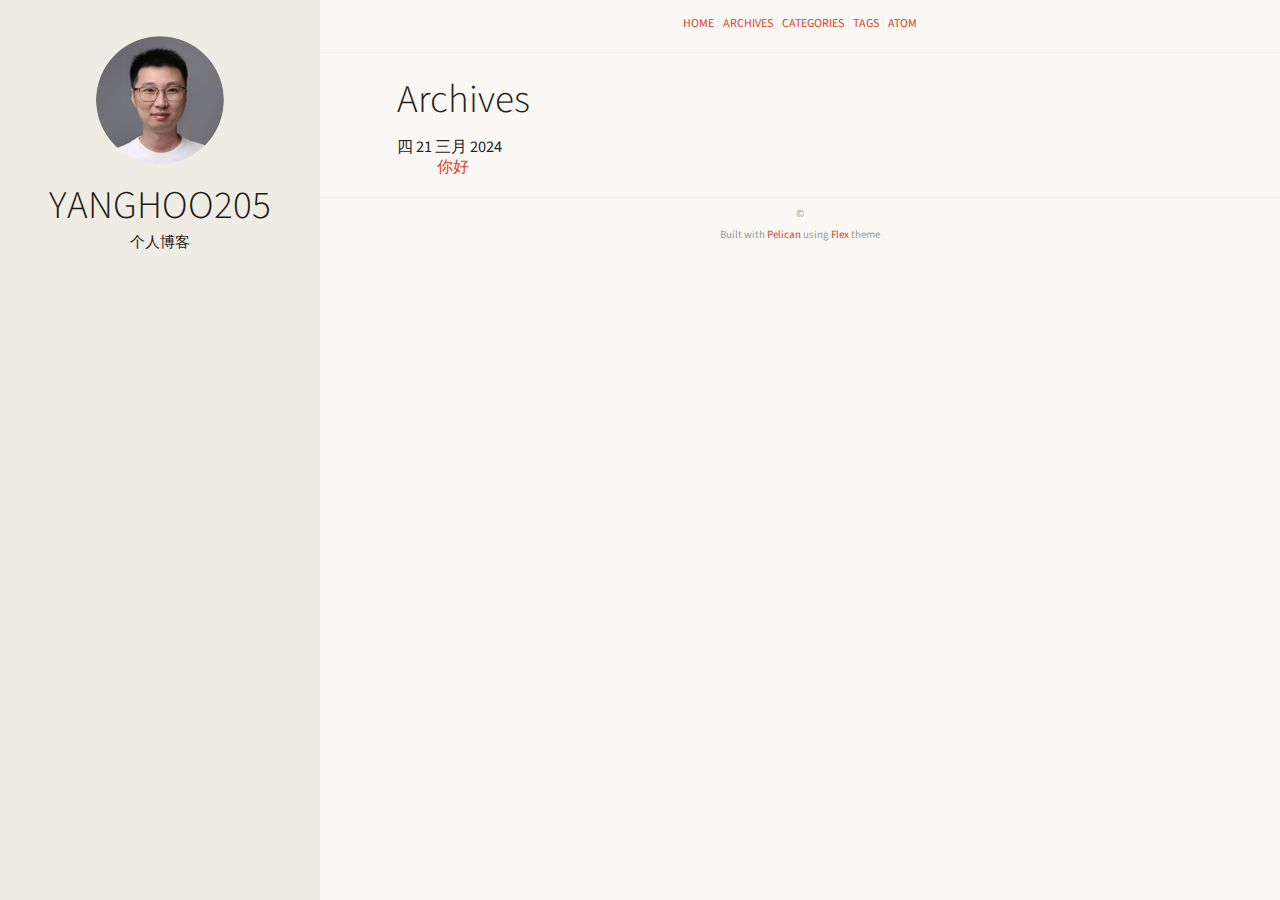
==== commit 1e330c13: "Generate Pelican site" ====
--- a/archives.html
+++ b/archives.html
@@ -34,6 +34,7 @@
   <!-- Microsoft EDGE -->
   <meta name="msapplication-TileColor" content="#333">
 
+  <link href="/feeds/all.atom.xml" type="application/atom+xml" rel="alternate" title="yanghoo205 Atom">
 
 
 
@@ -94,6 +95,7 @@
   <a href="/categories.html">Categories</a>
   <a href="/tags.html">Tags</a>
 
+  <a href="/feeds/all.atom.xml">Atom</a>
 
 </nav>
 
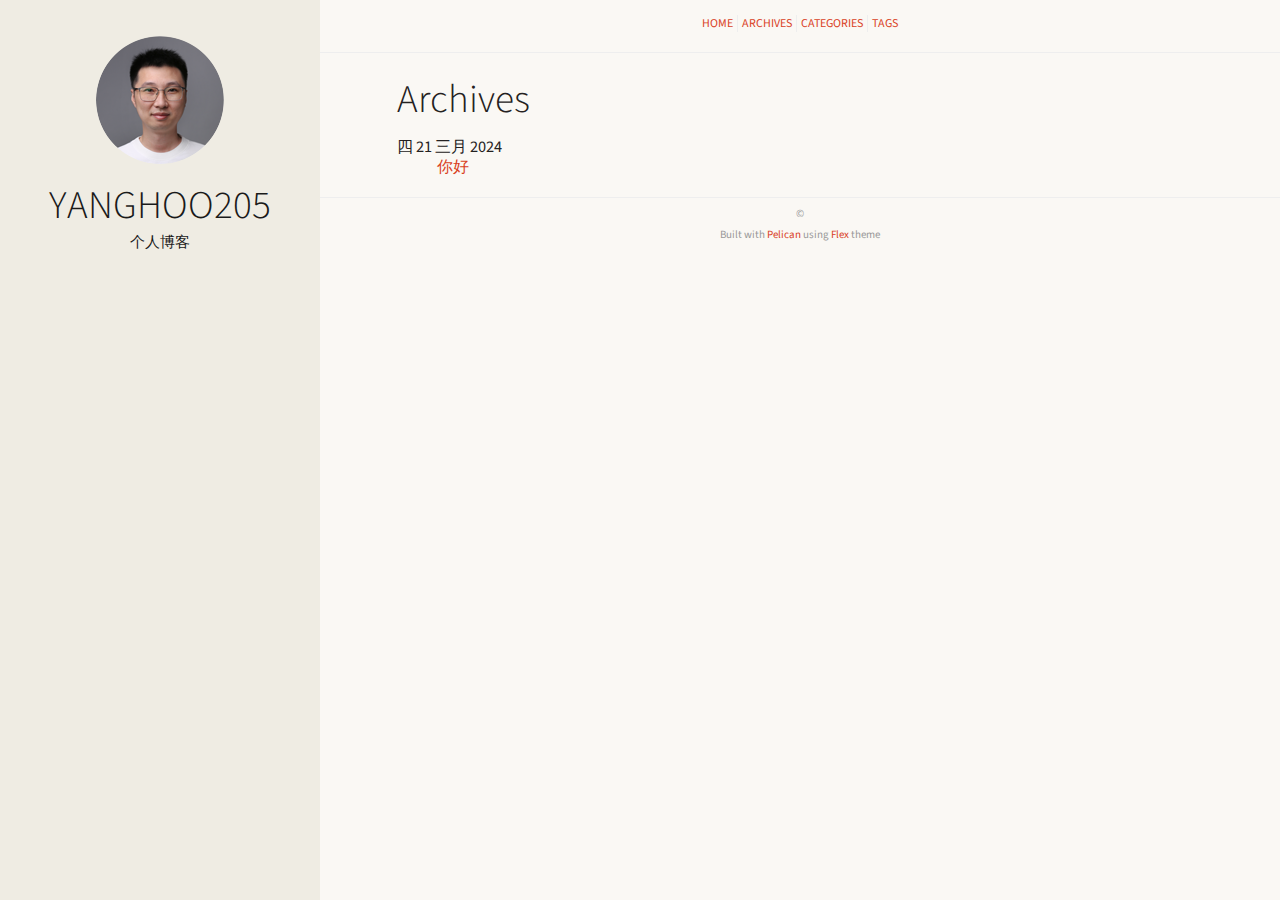
==== commit 345558e4: "Generate Pelican site" ====
--- a/archives.html
+++ b/archives.html
@@ -10,17 +10,17 @@
 
   <link href="https://fonts.googleapis.com/css2?family=Source+Code+Pro:ital,wght@0,400;0,700;1,400&family=Source+Sans+Pro:ital,wght@0,300;0,400;0,700;1,400&display=swap" rel="stylesheet">
 
-    <link rel="stylesheet" type="text/css" href="/theme/stylesheet/style.min.css">
+    <link rel="stylesheet" type="text/css" href="https://almensu.github.io/blog/theme/stylesheet/style.min.css">
 
 
     <link id="pygments-light-theme" rel="stylesheet" type="text/css"
-          href="/theme/pygments/monokai.min.css">
+          href="https://almensu.github.io/blog/theme/pygments/monokai.min.css">
 
 
 
-  <link rel="stylesheet" type="text/css" href="/theme/font-awesome/css/fontawesome.css">
-  <link rel="stylesheet" type="text/css" href="/theme/font-awesome/css/brands.css">
-  <link rel="stylesheet" type="text/css" href="/theme/font-awesome/css/solid.css">
+  <link rel="stylesheet" type="text/css" href="https://almensu.github.io/blog/theme/font-awesome/css/fontawesome.css">
+  <link rel="stylesheet" type="text/css" href="https://almensu.github.io/blog/theme/font-awesome/css/brands.css">
+  <link rel="stylesheet" type="text/css" href="https://almensu.github.io/blog/theme/font-awesome/css/solid.css">
 
 
 
@@ -34,7 +34,6 @@
   <!-- Microsoft EDGE -->
   <meta name="msapplication-TileColor" content="#333">
 
-  <link href="/feeds/all.atom.xml" type="application/atom+xml" rel="alternate" title="yanghoo205 Atom">
 
 
 
@@ -52,7 +51,7 @@
   <meta property="og:title" content="yanghoo205"/>
   <meta property="og:description" content="分享技术与生活"/>
   <meta property="og:locale" content="en_US"/>
-  <meta property="og:url" content=""/>
+  <meta property="og:url" content="https://almensu.github.io/blog"/>
 
   <title>yanghoo205 &ndash; Archives</title>
 
@@ -62,12 +61,12 @@
 
 <aside>
   <div>
-    <a href="/">
-      <img src="/theme/img/profile.png" alt="YANGHOO205" title="YANGHOO205">
+    <a href="https://almensu.github.io/blog/">
+      <img src="https://almensu.github.io/blog/theme/img/profile.png" alt="YANGHOO205" title="YANGHOO205">
     </a>
 
     <h1>
-      <a href="/">YANGHOO205</a>
+      <a href="https://almensu.github.io/blog/">YANGHOO205</a>
     </h1>
 
     <p>个人博客</p>
@@ -89,13 +88,12 @@
   <main>
 
 <nav>
-  <a href="/">Home</a>
+  <a href="https://almensu.github.io/blog/">Home</a>
 
   <a href="/archives.html">Archives</a>
   <a href="/categories.html">Categories</a>
   <a href="/tags.html">Tags</a>
 
-  <a href="/feeds/all.atom.xml">Atom</a>
 
 </nav>
 
@@ -109,7 +107,7 @@
           <dt>四 21 三月 2024</dt>
 
         <dd>
-          <a href="/ni-hao.html">你好</a>
+          <a href="https://almensu.github.io/blog/ni-hao.html">你好</a>
         </dd>
     </dl>
   </div>
@@ -126,7 +124,7 @@
   "@context" : "http://schema.org",
   "@type" : "Blog",
   "name": " yanghoo205 ",
-  "url" : "",
+  "url" : "https://almensu.github.io/blog",
   "image": "",
   "description": "分享技术与生活"
 }
